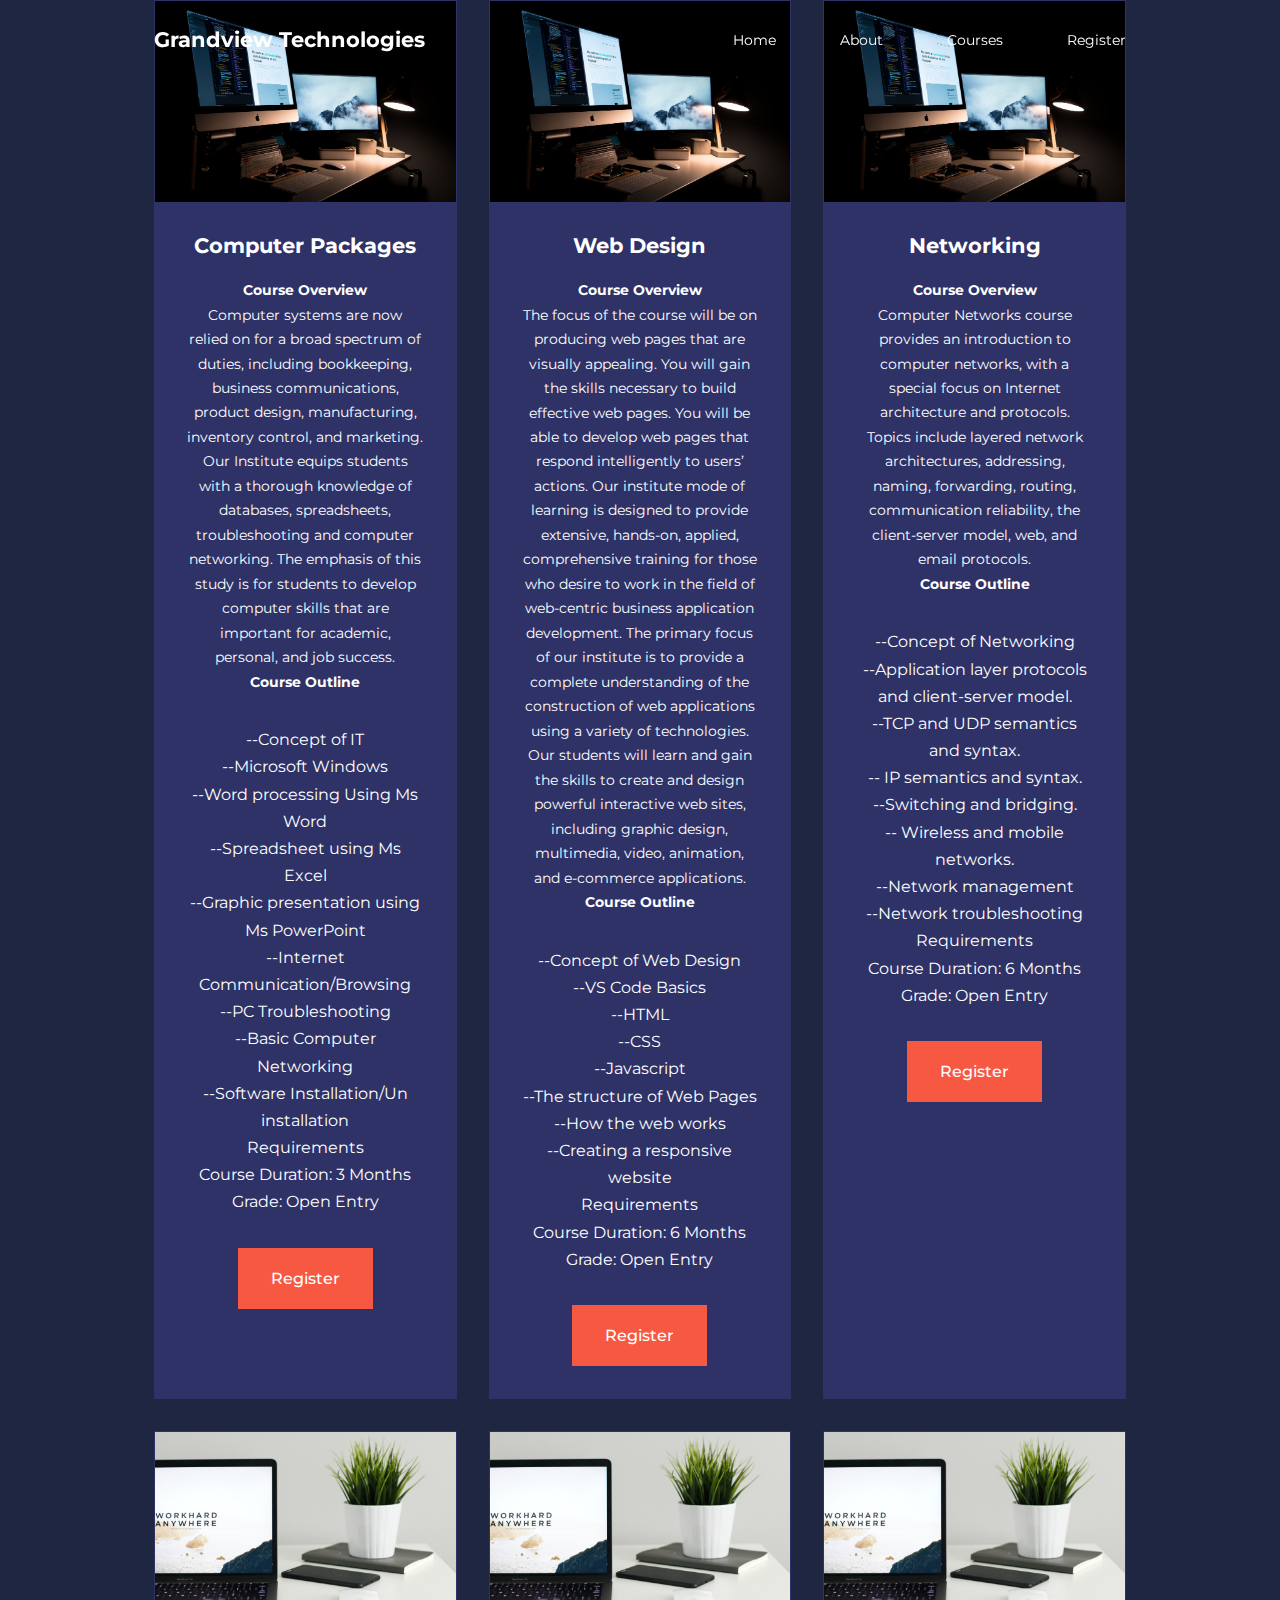
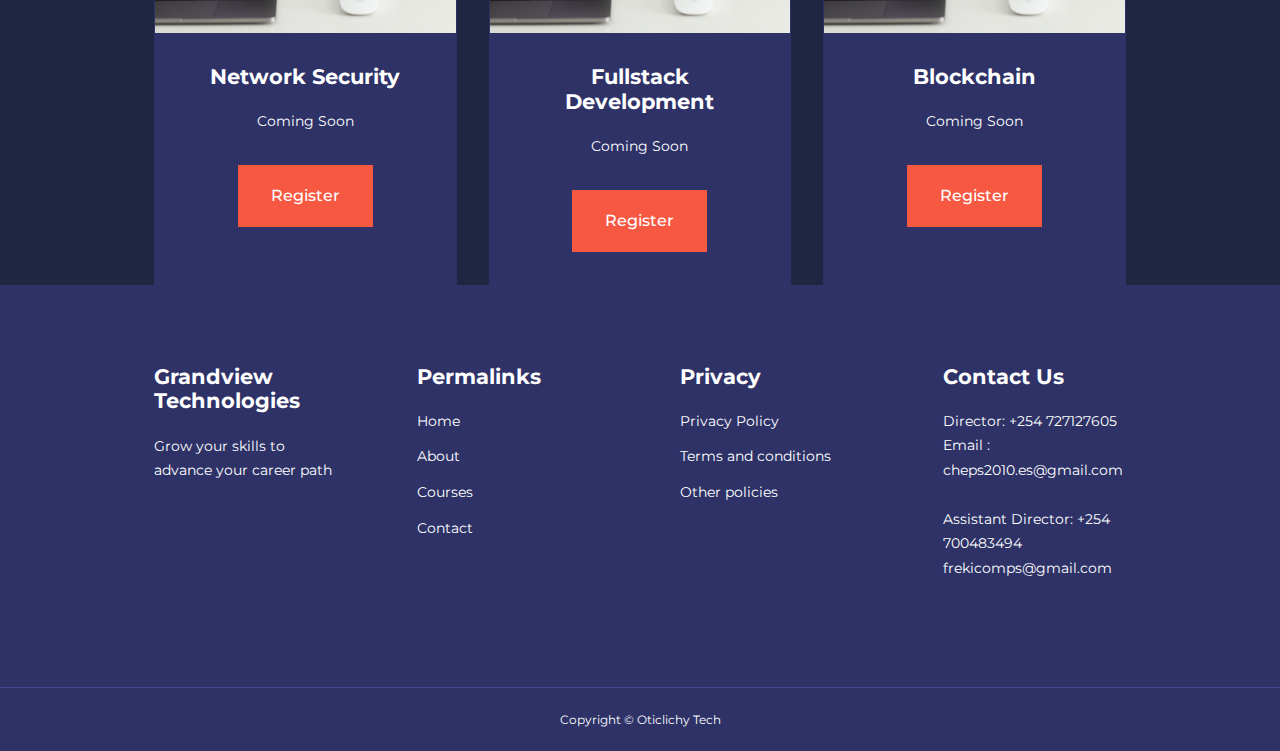
==== course.html @ 40cc1d71 "Add files via upload" ====
<!DOCTYPE html>
<html lang="en">
<head>
    <meta charset="UTF-8">
    <meta http-equiv="X-UA-Compatible" content="IE=edge">
    <meta name="viewport" content="width=device-width, initial-scale=1.0">
    <title>Grandview Technologies</title>


    <link rel="stylesheet" href="https://unicons.iconscout.com/release/v4.0.0/css/line.css">

    <link rel="preconnect" href="https://fonts.googleapis.com"><link rel="preconnect" href="https://fonts.gstatic.com" crossorigin><link href="https://fonts.googleapis.com/css2?family=Inter:wght@400;600;700&family=Montserrat:wght@300;400;500;600;700;800;900&display=swap" rel="stylesheet">


    <link rel="stylesheet" href="./css/style.css">

    <style>
        .courses {
            margin-top: 1rem;
            display: table-row;
            grid-template-rows: repeat(1, 1fr);
            gap: 2rem;
        }


    </style>

</head>
<body>
    <nav>
        <div class="container nav__container">
            <a href="index.html"><h4>Grandview Technologies</h4></a>
            <ul class="nav__menu">
              <li><a href="index.html">Home</a></li>
              <li><a href="about.html">About</a></li>
              <li><a href="course.html">Courses</a></li>
              <li><a href="contact.html">Register</a></li>
            </ul>
            <button id="open-menu-btn"><i class="uil uil-bars"></i></button>
            <button id="close-menu-btn"><i class="uil uil-multiply"></i></i></button>
        </div>
    </nav>

    <section class="courses">
        <div class="container courses__container">

           <article class="course">
            <div class="course__image">
                <img src="./images/c5.jpg" alt="image">
            </div>
           <div class="course__info">
                 <h4>Computer Packages</h4>
                 <p><b>Course Overview</b>
                    <br />
                    Computer systems are now relied on for a broad spectrum of duties, including bookkeeping, business communications, product design, manufacturing, inventory control, and marketing.
                    Our Institute equips students with a thorough knowledge of databases, spreadsheets, troubleshooting and computer networking. The emphasis of this study is for students to develop computer skills that are important for academic, personal, and job success.
                    <br />
                    <b>Course Outline</b>
                    <ul>
                    <li>--Concept of IT</li>
                    <li>--Microsoft Windows</li>
                    <li>--Word processing Using Ms Word</li>
                    <li>--Spreadsheet using Ms Excel</li>
                    <li>--Graphic presentation using Ms PowerPoint</li>
                    <li>--Internet Communication/Browsing</li>
                    <li>--PC Troubleshooting</li>
                    <li>--Basic Computer Networking</li>
                    <li>--Software Installation/Un installation</li>
                </ul>
                    Requirements
                    <br />
                    Course Duration: 3 Months
                    Grade: Open Entry</p>
                 <a href="./contact.html" class="btn btn-primary" >Register</a>
           </div>
           </article>

           <article class="course">
            <div class="course__image">
                <img src="./images/c5.jpg" alt="image">
            </div>
            <div class="course__info">
                  <h4>Web Design</h4>
                  <p><b>Course Overview</b>
                    <br />
                    The focus of the course will be on producing web pages that are visually appealing. You will gain the skills necessary to build effective web pages. You will be able to develop web pages that respond intelligently to users’ actions.
                    Our institute mode of learning is designed to provide extensive, hands-on, applied, comprehensive training for those who desire to work in the field of web-centric business application development. The primary focus of our institute is to provide a complete understanding of the construction of web applications using a variety of technologies. Our students will learn and gain the skills to create and design powerful interactive web sites, including graphic design, multimedia, video, animation, and e-commerce applications.
                    <br />
                    <b>Course Outline</b>
                    <ul>
                    <li>--Concept of Web Design</li>
                    <li>--VS Code Basics</li>
                    <li>--HTML</li>
                    <li>--CSS</li>
                    <li>--Javascript</li>
                    <li>--The structure of Web Pages</li>
                    <li>--How the web works</li>
                    <li>--Creating a responsive website</li>
                </ul>
                    Requirements
                    <br />
                    Course Duration: 6 Months
                    Grade: Open Entry</p>
                  <a href="./contact.html" class="btn btn-primary" >Register</a>
            </div>
           </article>

           <article class="course">
            <div class="course__image">
                <img src="./images/c5.jpg" alt="image">
            </div>
            <div class="course__info">
                 <h4>Networking</h4>
                 <p><b>Course Overview</b>
                    <br />
                    Computer Networks course provides an introduction to computer networks, with a special focus on Internet architecture and protocols. Topics include layered network architectures, addressing, naming, forwarding, routing, communication reliability, the client-server model, web, and email protocols.
                    <br />
                    <b>Course Outline</b>
                    <ul>
                    <li>--Concept of Networking</li>
                    <li>--Application layer protocols and client-server model.</li>
                    <li>--TCP and UDP semantics and syntax.</li>
                    <li>-- IP semantics and syntax.</li>
                    <li>--Switching and bridging.</li>
                    <li>-- Wireless and mobile networks.</li>
                    <li>--Network management</li>
                    <li>--Network troubleshooting</li>
                </ul>
                    Requirements
                    <br />
                    Course Duration: 6 Months
                    Grade: Open Entry</p>
                 <a href="./contact.html" class="btn btn-primary" >Register</a>
            </div>
           </article>

           <article class="course">
            <div class="course__image">
                <img src="./images/c4.jpg" alt="image">
            </div>
            <div class="course__info">
                 <h4>Network Security</h4>
                 <p>Coming Soon</p>
                 <a href="./contact.html" class="btn btn-primary" >Register</a>
            </div>
           </article>

           <article class="course">
            <div class="course__image">
                <img src="./images/c4.jpg" alt="image">
            </div>
            <div class="course__info">
                 <h4>Fullstack Development</h4>
                 <p>Coming Soon</p>
                 <a href="./contact.html" class="btn btn-primary" >Register</a>
            </div>
           </article>

           <article class="course">
            <div class="course__image">
                <img src="./images/c4.jpg" alt="image">
            </div>
            <div class="course__info">
                 <h4>Blockchain</h4>
                 <p>Coming Soon</p>
                 <a href="./contact.html" class="btn btn-primary" >Register</a>
            </div>
           </article>

        </div>
    </section>

<footer>
    <div class="container footer__container">
        <div class="footer__1">
            <a href="./index.html" class="footer__logo"><h4>Grandview Technologies</h4></a>
            <p>Grow your skills to advance your career path</p>
        </div>

        <div class="footer__2">
            <h4>Permalinks</h4>
            <ul class="permalinks">
              <li><a href="./index.html">Home</a></li>
              <li><a href="./about.html">About</a></li>
              <li><a href="./course.html">Courses</a></li>
              <li><a href="./contact.html">Contact</a></li>
            </ul>
        </div>

        <div class="footer__3">
            <h4>Privacy</h4>
            <ul class="privacy">
              <li><a href="#">Privacy Policy</a></li>
              <li><a href="#">Terms and conditions</a></li>
              <li><a href="#">Other policies</a></li>
            </ul>
        </div>

        <div class="footer__4">
            <h4>Contact Us</h4>
            <div>
                <p>Director: +254 727127605</p>
                <p>Email : cheps2010.es@gmail.com</p>
                   <br />
                <p>Assistant Director: +254 700483494</p>
                <p>frekicomps@gmail.com</p>
            </div>
            <ul class="footer__socials">
                <li><a href="#"><i class="uil uil-facebook-f"></i></a></li>
                <li><a href="#"><i class="uil uil-github"></i></a></li>
                <li><a href="#"><i class="uil uil-linkedin"></i></a></li>
            </ul>
        </div>  
    </div>
    <div class="footer__copyright">
        <small>Copyright &copy; Oticlichy Tech</small>
    </div>
</footer>


<script src="./main.js"></script>


</body>
</html>
---- css/style.css ----
*{
    margin: 0;
    padding: 0;
    border: 0;
    outline: 0;
    text-decoration: none;
    list-style: none;
    box-sizing: border-box;
}

:root {
    --color-primary:#6c63ff;
    --color-success:#00bf8e;
    --color-warning:#f7c94b;
    --color-danger:#f75842;
    --color-danger-variant:rgba(247,88,66,0.4);
    --color-white:#fff;
    --color-light:rgba(255,255,255,0.7);
    --color-black:#000;
    --color-bg:#1f2641;
    --color-bg1:#2e3267;
    --color-bg2:#424890;

    --container-width-lg: 76%;
    --container-width-md: 90%;
    --container-width-sm: 94%;

    --transition: all 400ms ease;
}

body {
    font-family: 'Montserrat', sans-serif;
    line-height: 1.7;
    color: var(--color-white);
    background: var(--color-bg);
}

.container {
    width: var(--container-width-lg);
    margin: 0 auto;
}

section {
    padding: 6rem 0;
}

section h2 {
    text-align: center;
    margin-bottom: 4rem;
}

h1, h2, h3, h4, h5 {
    line-height: 1.2;
}

h1 {
    font-size: 2.4rem;
}

h2 {
    font-size: 2rem;
}

h3 {
    font-size: 1.6rem;
}

h4 {
    font-size: 1.3rem;
}

a {
    color: var(--color-white);
}

img {
    width: 100%;
    display: block;
    object-fit: cover;
}

.btn {
    display: inline-block;
    background: var(--color-white);
    color: var(--color-black);
    padding: 1rem 2rem;
    border: 1px solid transparent;
    font-weight: 500;
    transition: var(--transition);
}

.btn:hover {
    background: transparent;
    color: var(--color-white);
    border-color: var(--color-white);
}

.btn-primary {
    background: var(--color-danger);
    color: var(--color-white);
}

nav {
    background: transparent;
    width: 100vw;
    height: 5rem;
    position: fixed;
    top: 0;
    z-index: 11;
}

.window-scroll {
    background: var(--color-primary);
    box-shadow: 0 1rem 2rem rgba(0, 0, 0, 0.2);
}

.nav__container {
    height: 5rem;
    display: flex;
    justify-content: space-between;
    align-items: center;
}

nav button {
    display: none;
}

.nav__menu {
    display: flex;
    align-items: center;
    gap: 4rem;
}

.nav__menu a {
    font-size: 0.9rem;
    transition: var(--transition);
}

.nav__menu a:hover {
    color: var(--color-bg2);
    transition: var(--transition);
}

header {
    position: relative;
    top: 5rem;
    overflow: hidden;
    height: 70vh;
    margin-bottom: 5rem;
}

.header__container {
    display: grid;
    grid-template-columns: 1fr 1fr;
    align-items: center;
    gap: 5rem;
    height: 100%;
}

.header__left p {
    margin: 1rem 0 2.4rem;
}

.categories {
    background: var(--color-bg1);
    height: 32rem;
}

.categories h1 {
    line-height: 1;
    margin-bottom: 3rem;
}

.categories__container {
    display: grid;
    grid-template-columns: 40% 60%;
}

.categories__left {
    margin-right: 4rem;
}

.categories__left p {
    margin: 1rem 0 3rem;
}

.categories__right {
    display: grid;
    grid-template-columns: repeat(3, 1fr);
    gap: 1.2rem;
}

.category {
    background: var(--color-bg2);
    padding: 2rem;
    border-radius: 2rem;
    transition: var(--transition);
}

.category:hover {
    box-shadow: 0 3rem 3rem rgba(0, 0, 0, 0.3);
    z-index: 1;
}

.category:nth-child(2) .category__icon{
    background: var(--color-danger);
}

.category:nth-child(3) .category__icon{
    background: var(--color-success);
}

.category:nth-child(4) .category__icon{
    background: var(--color-warning);
}

.category:nth-child(5) .category__icon{
    background: var(--color-success);
}

.category__icon {
    background: var(--color-primary);
    padding: 0.7rem;
    border-radius: 0.9rem;
}

.category h5 {
    margin: 2rem 0 1rem;
}

.category p {
    font-size: 0.85rem;
}

.courses {
    margin-top: 10rem;
}

.courses__container{
    display: grid;
    grid-template-columns: repeat(3, 1fr);
    gap: 2rem;
}

.course {
    background: var(--color-bg1);
    text-align: center;
    border: 1px solid transparent;
    transition: var(--transition);
}

.course:hover {
    background: transparent;
    border-color: var(--color-primary);
    transition: var(--transition);
}

.course__info {
    padding: 2rem;
}

.course__info p {
    margin: 1.2rem 0 2rem;
    font-size: 0.9rem;
}

.faqs {
    background: var(--color-bg1);
    box-shadow: inset 0 0 3rem rgba(0, 0, 0, 0.5);
}

.faqs__container {
    display: grid;
    grid-template-columns: 1fr 1fr;
    gap: 1rem;
}

.faq {
    padding: 2rem;
    display: flex;
    align-items: center;
    gap: 1.4rem;
    height: fit-content;
    background: var(--color-primary);
    cursor: pointer;
}

.faq h4 {
    font-size: 1rem;
    line-height: 2.2;
}

.faq__icon {
    align-self: flex-start;
    font-size: 1.2rem;
}

.faq p {
    margin-top: 0.8rem;
    display: none;
}

.faq.open p {
    display: block;
}

.testimonials__container {
    overflow-x: hidden;
    position: relative;
    margin-bottom: 5rem;
}

.testimonial {
    padding-top: 2rem;
}

.avatar {
    width: 6rem;
    height: 6rem;
    border-radius: 50%;
    overflow: hidden;
    margin: 0 auto 1rem;
    border: 1rem solid var(--color-bg1);
}

.testimonial__info {
    text-align: center;
}

.testimonial__body {
    background: var(--color-primary);
    padding: 2rem;
    margin-top: 3rem;
    position: relative;
}

.testimonial__body::before {
  content: "";
  display: block;
  background: linear-gradient(135deg, transparent, var(--color-primary), var(--color-primary), var(--color-primary));
  width: 3rem;
  height: 3rem;
  position: absolute;
  left: 50%;
  top: -1.5rem;
  transform: rotate(45deg);
}

footer {
    background: var(--color-bg1);
    padding-top: 5rem;
    font-size: 0.9rem;
}

.footer__container {
    display: grid;
    grid-template-columns: repeat(4, 1fr);
    gap: 5rem;
}

.footer__container > div h4 {
    margin-bottom: 1.2rem;
}

.footer__1 p {
    margin: 0 0 2rem;
}

footer ul li {
    margin-bottom: 0.7rem;
}

footer ul li a:hover {
    text-decoration: underline;
}

.footer__socials {
    display: flex;
    gap: 1rem;
    font-size: 1.2rem;
    margin-top: 2rem;
}

.footer__copyright {
    text-align: center;
    margin-top: 4rem;
    padding: 1.2rem 0;
    border-top: 1px solid var(--color-bg2);
}

/*mediaquery */

@media screen and (max-width: 1024px) {
    .container {
        width: var(--container-width-md);
    }

    h1 {
        font-size: 2rem;
    }

    h2 {
        font-size: 1.7rem;
    }

    h3 {
        font-size: 1.4rem;
    }

    h4 {
        font-size: 1.2rem;
    }

    nav button {
        display: inline-block;
        background: transparent;
        font-size: 1.8rem;
        color: var(--color-white);
        cursor: pointer;
    }

    nav button#close-menu-btn {
        display: none;
    }

    .nav__menu {
        position: fixed;
        top: 5rem;
        right: 5%;
        height: fit-content;width: 18rem;
        flex-direction: column;
        gap: 0;
        display: none;
    }

    .nav__menu li {
        width: 100%;
        height: 5.8rem;
    }



    .nav__menu li a {
        background: var(--color-primary);
        box-shadow: -4rem 6rem 10rem rgba(0, 0, 0, 0.6);
        width: 100%;
        height: 100%;
        display: grid;
        place-items: center;
    }

    .nav__menu li a:hover {
        background: var(--color-bg2);
        color: var(--color-white);
    }

    header {
        height: 52vh;
        margin-bottom: 4rem;
    }

    .header__container {
        gap: 0;
        padding-bottom: 3rem;
    }

    .categories {
        height: auto;
    }

    .categories__container {
        grid-template-columns: 1fr;
        gap: 3rem;
    }

    .categories__left {
        margin-right: 0;
    }

    .course {
        margin-top: 0;
    }

    .courses__container {
        grid-template-columns: 1fr 1fr;
    }

    .faqs__container {
        grid-template-columns: 1fr;
    }

    .faq {
        padding: 1.5rem;
    }

    .footer__container {
        grid-template-columns: 1fr 1fr;
    }
}

@media screen and (max-width: 600px) {
    .container {
        width: var(--container-width-sm);
    }

    .nav__menu {
        right: 3%;
    }

    header {
        height: 100vh;
    }

    .header__container {
        grid-template-columns: 1fr;
        text-align: center;
        margin-top: 0;
    }
    .header__left p {
    margin-bottom: 1.3rem;
    }

    .categories__right {
        grid-template-columns: 1fr 1fr;
        gap: 0.7rem;
    }

    .category {
        padding: 1rem;
        border-radius: 1rem;
    }

    .category__icon {
      margin-top: 4px;
      display: inline-block;
    }

    .courses__container {
        grid-template-columns: 1fr;
    }

    .testimonial__body {
        padding: 1.2rem;
    }

    .footer__container {
       grid-template-columns: 1fr;
       text-align: center;
       gap: 2rem;
    }

    .footer__1 p {
       margin: 1rem auto;
    }

    .footer__socials {
        justify-content: center;
    }

}
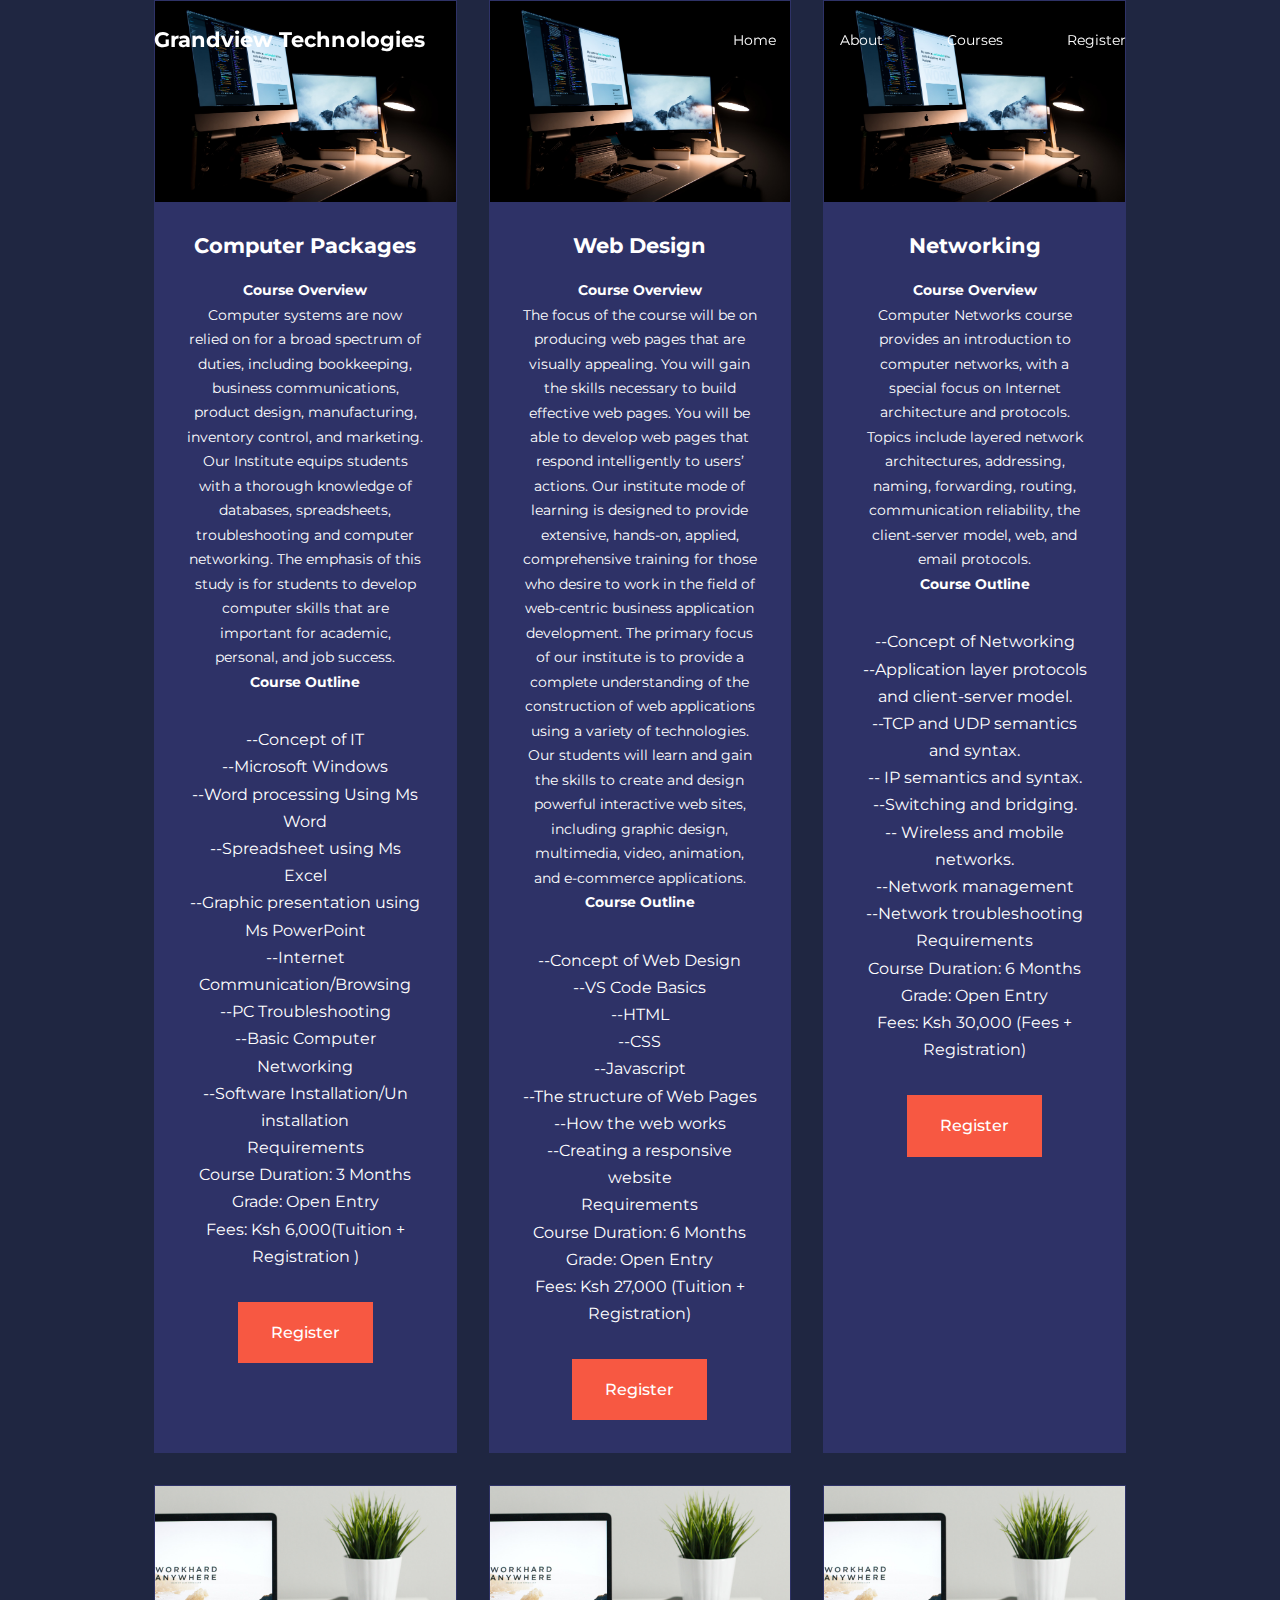
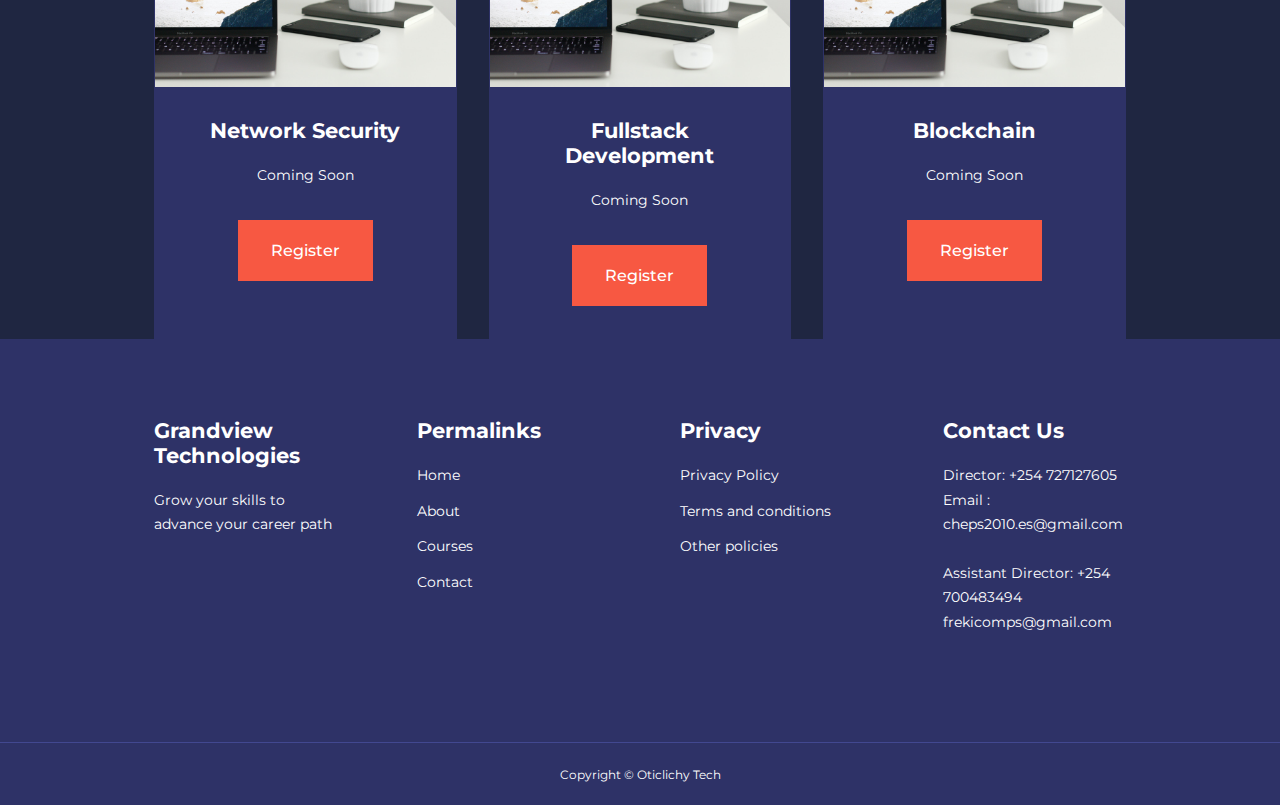
==== commit 6ac4d883: "Update course.html" ====
--- a/course.html
+++ b/course.html
@@ -70,7 +70,11 @@
                     Requirements
                     <br />
                     Course Duration: 3 Months
-                    Grade: Open Entry</p>
+                    <br />
+                    Grade: Open Entry
+                        <br />
+                    Fees: Ksh 6,000(Tuition + Registration )
+               </p>
                  <a href="./contact.html" class="btn btn-primary" >Register</a>
            </div>
            </article>
@@ -97,10 +101,14 @@
                     <li>--How the web works</li>
                     <li>--Creating a responsive website</li>
                 </ul>
-                    Requirements
+                     Requirements
                     <br />
                     Course Duration: 6 Months
-                    Grade: Open Entry</p>
+                    <br />
+                    Grade: Open Entry
+                    <br />
+                    Fees: Ksh 27,000 (Tuition + Registration)
+                </p>
                   <a href="./contact.html" class="btn btn-primary" >Register</a>
             </div>
            </article>
@@ -126,10 +134,14 @@
                     <li>--Network management</li>
                     <li>--Network troubleshooting</li>
                 </ul>
-                    Requirements
+                     Requirements
                     <br />
                     Course Duration: 6 Months
-                    Grade: Open Entry</p>
+                    <br />
+                    Grade: Open Entry
+                    <br />
+                    Fees: Ksh 30,000 (Fees + Registration)
+                </p>
                  <a href="./contact.html" class="btn btn-primary" >Register</a>
             </div>
            </article>
@@ -222,4 +234,4 @@
 
 
 </body>
-</html>+</html>
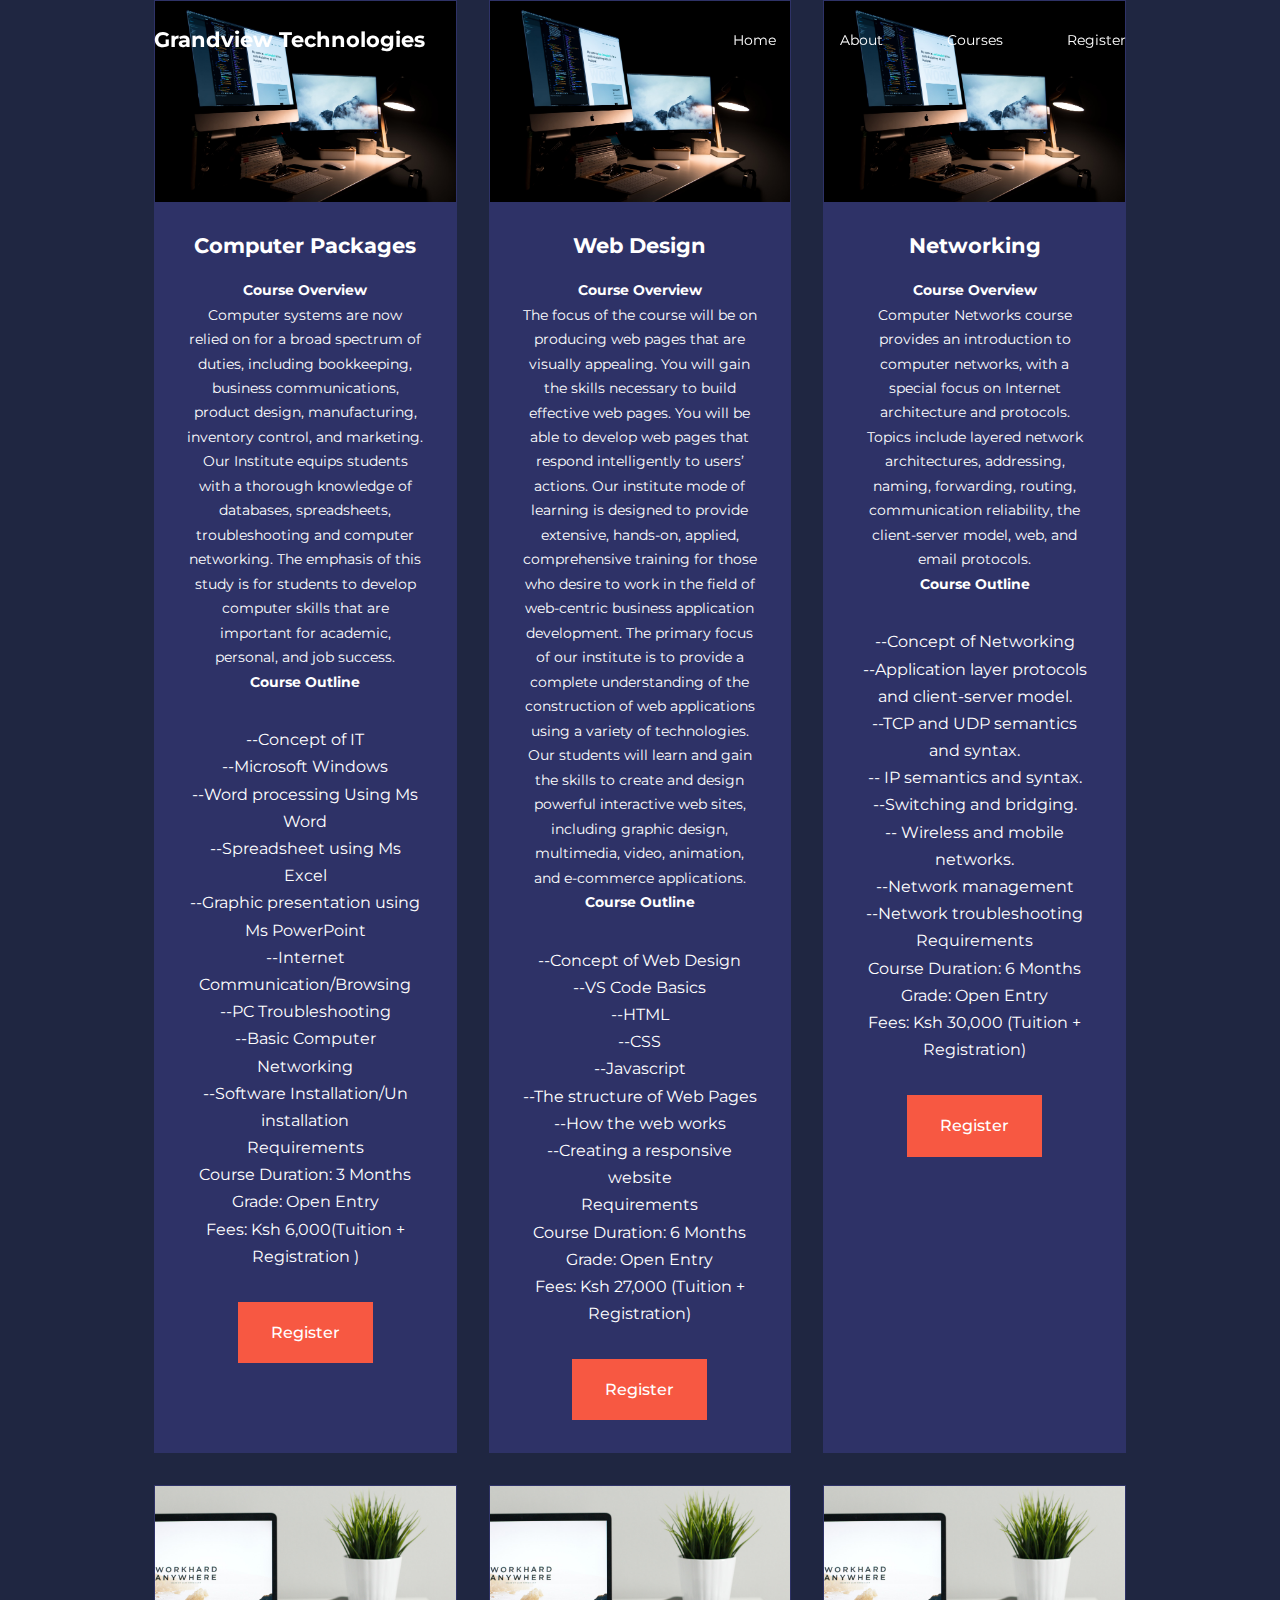
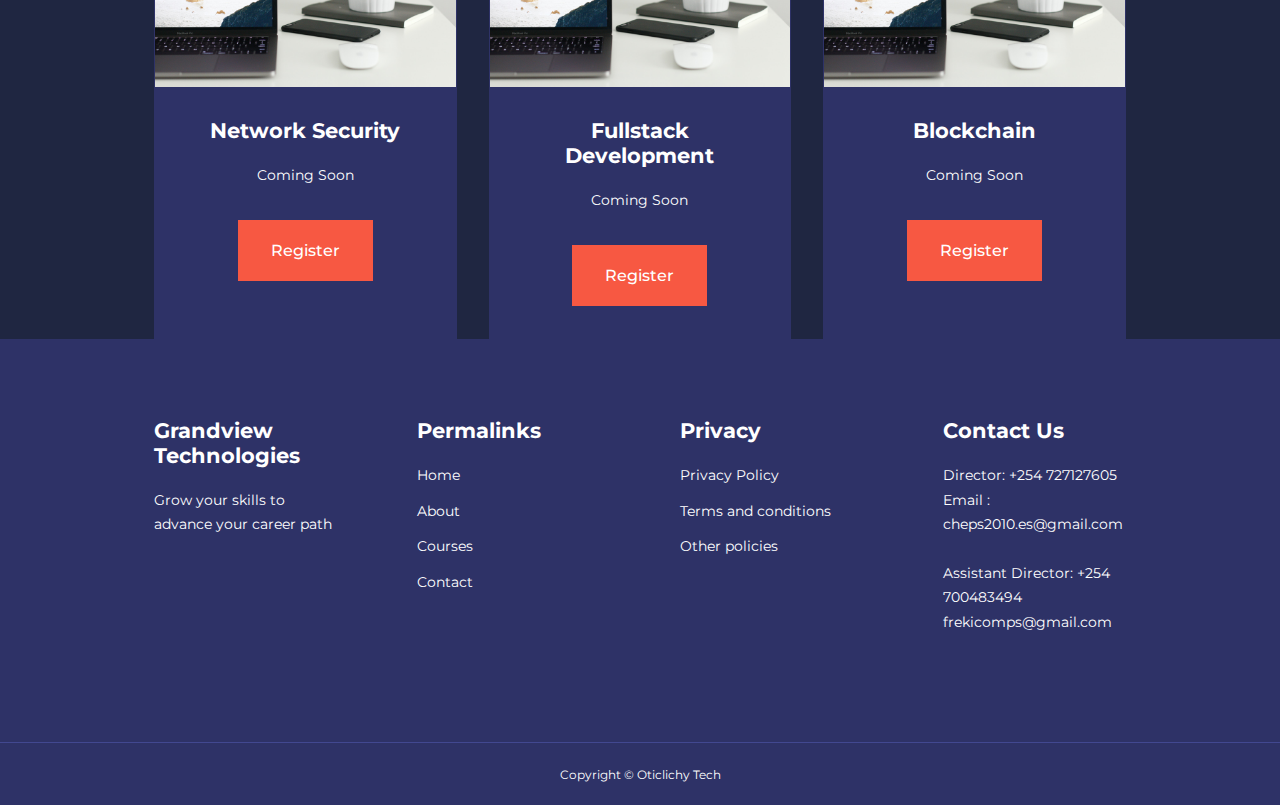
==== commit 8aeaad93: "Update course.html" ====
--- a/course.html
+++ b/course.html
@@ -140,7 +140,7 @@
                     <br />
                     Grade: Open Entry
                     <br />
-                    Fees: Ksh 30,000 (Fees + Registration)
+                    Fees: Ksh 30,000 (Tuition + Registration)
                 </p>
                  <a href="./contact.html" class="btn btn-primary" >Register</a>
             </div>
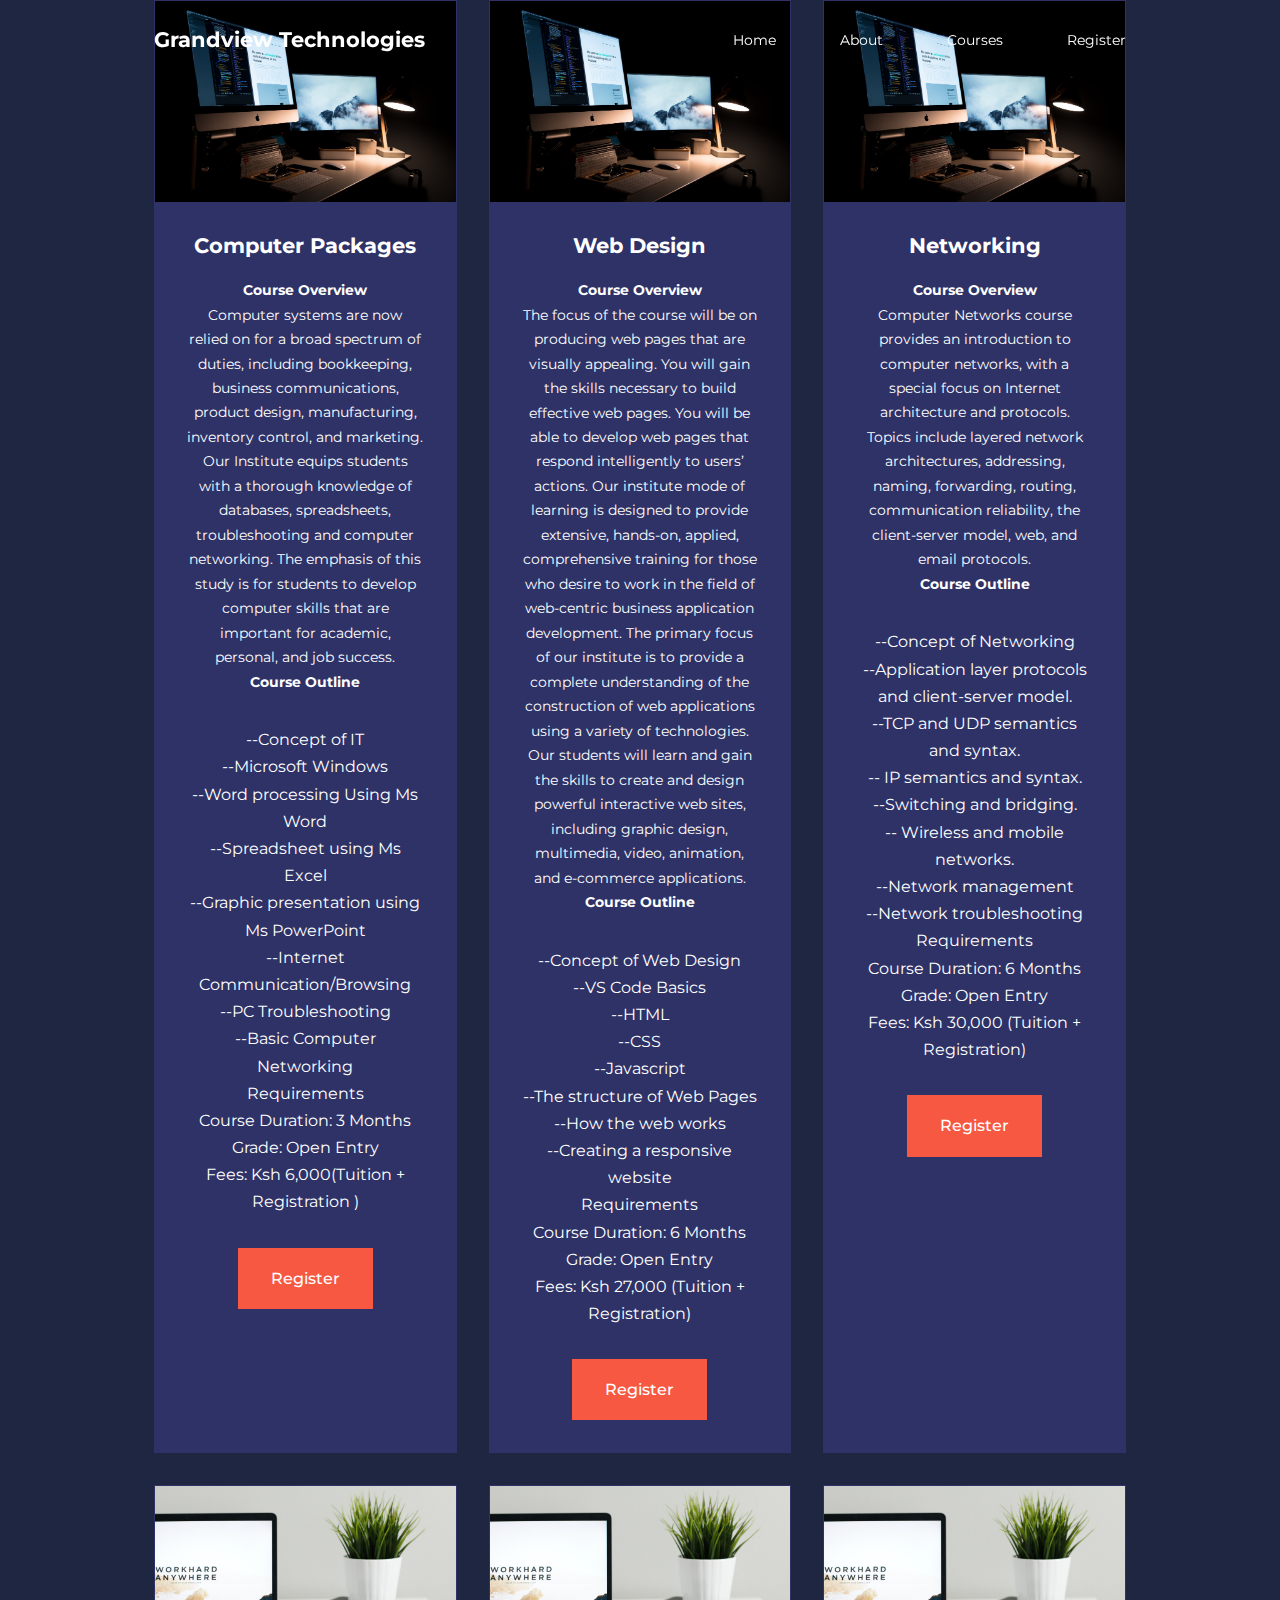
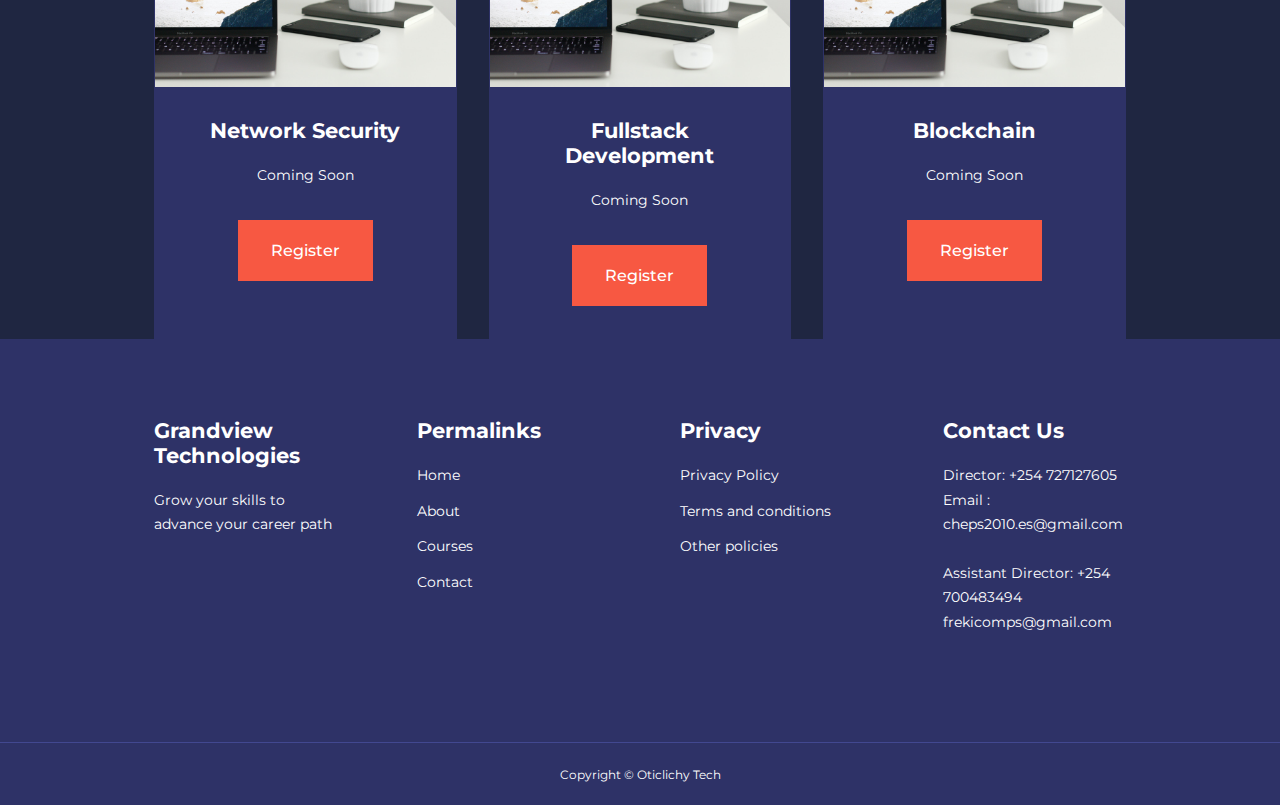
==== commit e6c8948c: "Update course.html" ====
--- a/course.html
+++ b/course.html
@@ -65,7 +65,6 @@
                     <li>--Internet Communication/Browsing</li>
                     <li>--PC Troubleshooting</li>
                     <li>--Basic Computer Networking</li>
-                    <li>--Software Installation/Un installation</li>
                 </ul>
                     Requirements
                     <br />
